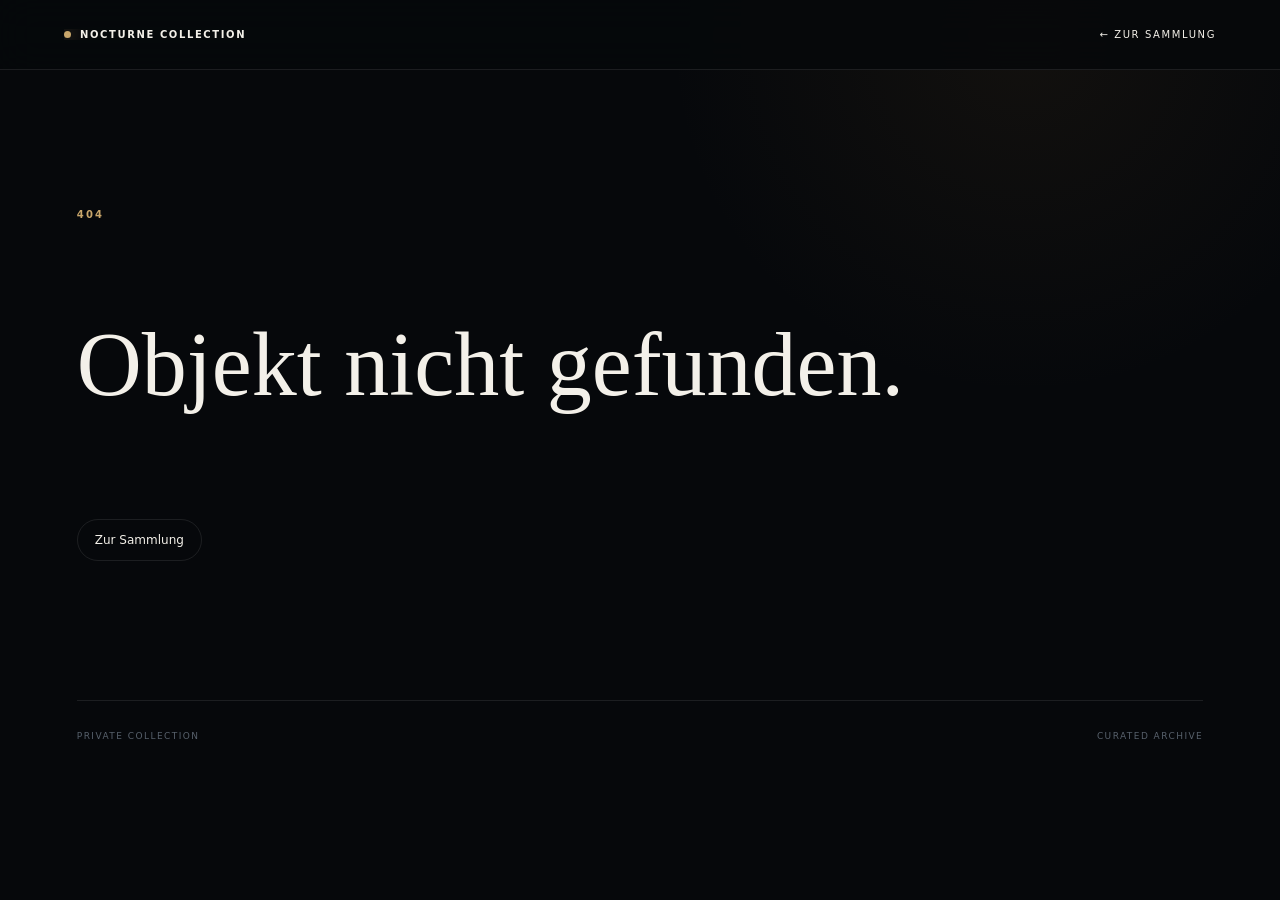
==== object.html @ ef15fbd9 "Add files via upload" ====
<!doctype html>
<html lang="de">
<head>
<meta charset="utf-8">
<meta name="viewport" content="width=device-width,initial-scale=1,viewport-fit=cover">
<title>Objekt — NOCTURNE</title>
<link rel="stylesheet" href="styles.css">
</head>
<body>
<header class="nav">
  <a class="brand" href="index.html"><i></i> NOCTURNE COLLECTION</a>
  <a href="index.html#collection">← ZUR SAMMLUNG</a>
</header>

<main id="objectPage" class="object-page"></main>

<footer>PRIVATE COLLECTION <span>CURATED ARCHIVE</span></footer>

<div id="lightbox" class="lightbox" hidden>
  <button id="lightboxClose" aria-label="Schließen">×</button>
  <button id="prevImage" class="lightbox-nav prev" aria-label="Vorheriges Bild">‹</button>
  <img id="lightboxImage" alt="">
  <button id="nextImage" class="lightbox-nav next" aria-label="Nächstes Bild">›</button>
</div>

<script src="collection.js"></script>
<script src="object.js"></script>
</body>
</html>
---- styles.css ----
*{box-sizing:border-box}
:root{--bg:#06080b;--panel:#0d1117;--text:#f3f0e9;--muted:#9099a4;--gold:#c8a66b;--line:rgba(255,255,255,.09)}
html,body{margin:0;width:100%;max-width:100%;overflow-x:hidden;background:var(--bg);color:var(--text);font-family:Inter,system-ui,-apple-system,'Segoe UI',sans-serif}
img{display:block;max-width:100%}a{color:inherit}body{background:radial-gradient(circle at 80% 5%,rgba(128,91,43,.10),transparent 28%),#06080b}
.nav{height:70px;width:100%;padding:0 clamp(14px,5vw,72px);display:flex;align-items:center;justify-content:space-between;gap:14px;border-bottom:1px solid var(--line);background:rgba(6,8,11,.88);backdrop-filter:blur(18px);position:sticky;top:0;z-index:30}
.nav a{text-decoration:none;font-size:10px;letter-spacing:.16em;white-space:nowrap;min-width:0}.brand{font-weight:700;display:flex;align-items:center;gap:9px;overflow:hidden;text-overflow:ellipsis}.brand i{width:7px;height:7px;border-radius:50%;background:var(--gold);box-shadow:0 0 18px var(--gold);flex:none}
.hero{min-height:76vh;padding:clamp(70px,11vw,150px) clamp(18px,7vw,110px);display:flex;flex-direction:column;justify-content:center;border-bottom:1px solid var(--line)}
.eyebrow{font-size:10px;letter-spacing:.22em;color:var(--gold);font-weight:700;margin:0 0 18px;text-transform:uppercase;overflow-wrap:anywhere}
h1,h2,h3{font-family:Georgia,'Times New Roman',serif;font-weight:500;overflow-wrap:anywhere;word-break:normal}
.hero h1{font-size:clamp(48px,10vw,132px);line-height:.84;letter-spacing:-.05em;margin:0;max-width:100%}.hero h1 span{color:transparent;-webkit-text-stroke:1px rgba(243,240,233,.5)}
.intro{font-size:clamp(15px,2vw,19px);line-height:1.75;color:#aab1b9;max-width:650px;margin:30px 0 0;overflow-wrap:anywhere}
.pill{align-self:flex-start;display:inline-block;margin-top:28px;border:1px solid var(--line);border-radius:999px;padding:13px 17px;text-decoration:none;font-size:12px;max-width:100%;overflow-wrap:anywhere}
.collection{padding:clamp(70px,9vw,120px) clamp(18px,6vw,90px)}
.section-title{max-width:1200px;margin:0 auto 30px;display:grid;grid-template-columns:minmax(0,1fr) minmax(260px,.6fr);gap:35px;align-items:end}.section-title h2{font-size:clamp(42px,6vw,78px);letter-spacing:-.04em;margin:0}.section-title>p{color:var(--muted);line-height:1.7;margin:0;min-width:0;overflow-wrap:anywhere}
.tools{max-width:1200px;margin:0 auto 28px;display:flex;justify-content:space-between;align-items:center;gap:15px;flex-wrap:wrap}.tools input{width:min(410px,100%);max-width:100%;min-width:0;background:var(--panel);border:1px solid var(--line);border-radius:13px;padding:14px;color:white;outline:none}
.filters{display:flex;gap:7px;flex-wrap:wrap;max-width:100%}.filter{border:1px solid var(--line);background:transparent;color:#a8b0ba;border-radius:999px;padding:9px 12px;font-size:11px;cursor:pointer}.filter.active{background:var(--text);color:#080a0d}
.grid{max-width:1200px;margin:auto;display:grid;grid-template-columns:repeat(3,minmax(0,1fr));gap:17px}.card{min-width:0;position:relative;background:linear-gradient(145deg,#10151c,#0b0f14);border:1px solid var(--line);border-radius:20px;overflow:hidden;transition:.25s}.card:hover{transform:translateY(-5px);border-color:rgba(200,166,107,.35)}
.card-hit{position:absolute;inset:0;z-index:4}.card-image{aspect-ratio:4/3;position:relative;background:radial-gradient(circle,rgba(200,166,107,.08),transparent 45%),#0a0e13;overflow:hidden}.card-image img{width:100%;height:100%;object-fit:cover}.image-fallback{display:none;position:absolute;inset:0;place-items:center;text-align:center;color:#505964;font-size:10px;letter-spacing:.13em;padding:20px;overflow-wrap:anywhere}.image-fallback small{letter-spacing:0;overflow-wrap:anywhere}.number{position:absolute;right:16px;top:10px;font:44px Georgia,serif;color:rgba(255,255,255,.07)}
.card-copy{padding:21px;min-width:0}.card-copy small{color:var(--gold);font-size:9px;letter-spacing:.13em;text-transform:uppercase}.card-copy h3{font-size:28px;margin:9px 0}.card-copy p{color:var(--muted);font-size:13px;line-height:1.65;overflow-wrap:anywhere}.open{border-top:1px solid var(--line);padding-top:15px;margin-top:18px;font-size:11px;display:flex;justify-content:space-between}.open b{color:var(--gold)}
.empty{max-width:1200px;margin:auto;color:var(--muted);padding:50px 0}footer{margin:0 clamp(18px,6vw,90px);padding:30px 0 42px;border-top:1px solid var(--line);display:flex;justify-content:space-between;gap:15px;color:#58616c;font-size:9px;letter-spacing:.16em;overflow-wrap:anywhere}
.object-page{padding:0 clamp(18px,6vw,90px)}.object-hero{max-width:1200px;margin:auto;padding:clamp(65px,9vw,120px) 0 55px;display:grid;grid-template-columns:minmax(0,1.15fr) minmax(260px,.65fr);gap:45px;align-items:end}.object-hero h1{font-size:clamp(48px,9vw,118px);line-height:.88;letter-spacing:-.05em;margin:0}.object-sub{color:var(--gold);font-size:14px;overflow-wrap:anywhere}.object-lead{color:#a9b1ba;line-height:1.8;font-size:16px;margin:0;overflow-wrap:anywhere}
.gallery{max-width:1200px;margin:auto;display:grid;grid-template-columns:2fr 1fr 1fr;gap:10px}.gallery-item{min-width:0;aspect-ratio:4/3;padding:0;border:1px solid var(--line);border-radius:15px;overflow:hidden;background:#0b0f14;position:relative;cursor:pointer}.gallery-item img{width:100%;height:100%;object-fit:cover}.gallery-item .image-fallback{display:none}
.facts{max-width:1200px;margin:55px auto;display:grid;grid-template-columns:repeat(3,minmax(0,1fr));border:1px solid var(--line);border-radius:17px;overflow:hidden}.facts div{min-width:0;padding:19px;background:var(--panel);border-right:1px solid var(--line);border-bottom:1px solid var(--line)}.facts small{display:block;color:var(--gold);font-size:8px;letter-spacing:.13em;text-transform:uppercase;margin-bottom:7px}.facts strong{font-size:13px;font-weight:500;overflow-wrap:anywhere}
.story{max-width:900px;margin:70px auto}.story article{padding:45px 0;border-top:1px solid var(--line)}.story h2{font-size:clamp(32px,5vw,54px);margin:0 0 22px}.story p{color:#aab2bc;line-height:1.9;font-size:15px;overflow-wrap:anywhere}
.sources{max-width:900px;margin:0 auto 100px;padding-top:35px;border-top:1px solid var(--line)}.sources a{display:block;padding:14px 0;border-bottom:1px solid var(--line);text-decoration:none;color:#b6bdc5;font-size:13px;overflow-wrap:anywhere}
.not-found{min-height:70vh;display:flex;flex-direction:column;justify-content:center}.not-found h1{font-size:clamp(45px,8vw,90px)}
.lightbox[hidden]{display:none}.lightbox{position:fixed;inset:0;z-index:100;background:rgba(0,0,0,.94);display:grid;place-items:center;padding:55px}.lightbox img{max-width:min(1100px,90vw);max-height:84vh;object-fit:contain}.lightbox button{position:absolute;border:0;background:rgba(255,255,255,.08);color:white;cursor:pointer}.lightbox #lightboxClose{right:20px;top:20px;width:42px;height:42px;border-radius:50%;font-size:25px}.lightbox-nav{top:50%;transform:translateY(-50%);width:45px;height:60px;border-radius:10px;font-size:32px}.lightbox-nav.prev{left:18px}.lightbox-nav.next{right:18px}.locked{overflow:hidden}
@media(max-width:850px){.section-title,.object-hero{grid-template-columns:1fr}.grid{grid-template-columns:repeat(2,minmax(0,1fr))}.gallery{grid-template-columns:1fr 1fr}.gallery-item:first-child{grid-column:1/-1}.facts{grid-template-columns:repeat(2,minmax(0,1fr))}}
@media(max-width:560px){.nav{padding:0 12px;gap:8px}.nav a{font-size:8px;letter-spacing:.08em}.brand{max-width:68%}.hero{padding-left:16px;padding-right:16px;min-height:68vh}.hero h1{font-size:clamp(46px,16vw,72px);line-height:.9;letter-spacing:-.045em}.collection{padding-left:12px;padding-right:12px}.section-title{gap:18px}.section-title>p{font-size:13px}.tools{align-items:stretch}.tools input{width:100%}.filters{flex-wrap:nowrap;overflow-x:auto;padding-bottom:4px}.filter{white-space:nowrap;flex:none}.grid{grid-template-columns:minmax(0,1fr)}.card-copy p{min-height:0}.object-page{padding:0 12px}.object-hero{gap:22px;padding-top:55px}.object-hero h1{font-size:clamp(44px,15vw,68px)}.gallery{grid-template-columns:minmax(0,1fr)}.gallery-item:first-child{grid-column:auto}.facts{grid-template-columns:minmax(0,1fr);margin:35px auto}.story{margin:45px auto}.story article{padding:35px 0}.lightbox{padding:55px 8px}.lightbox-nav{display:none}footer{margin:0 12px;flex-direction:column}}
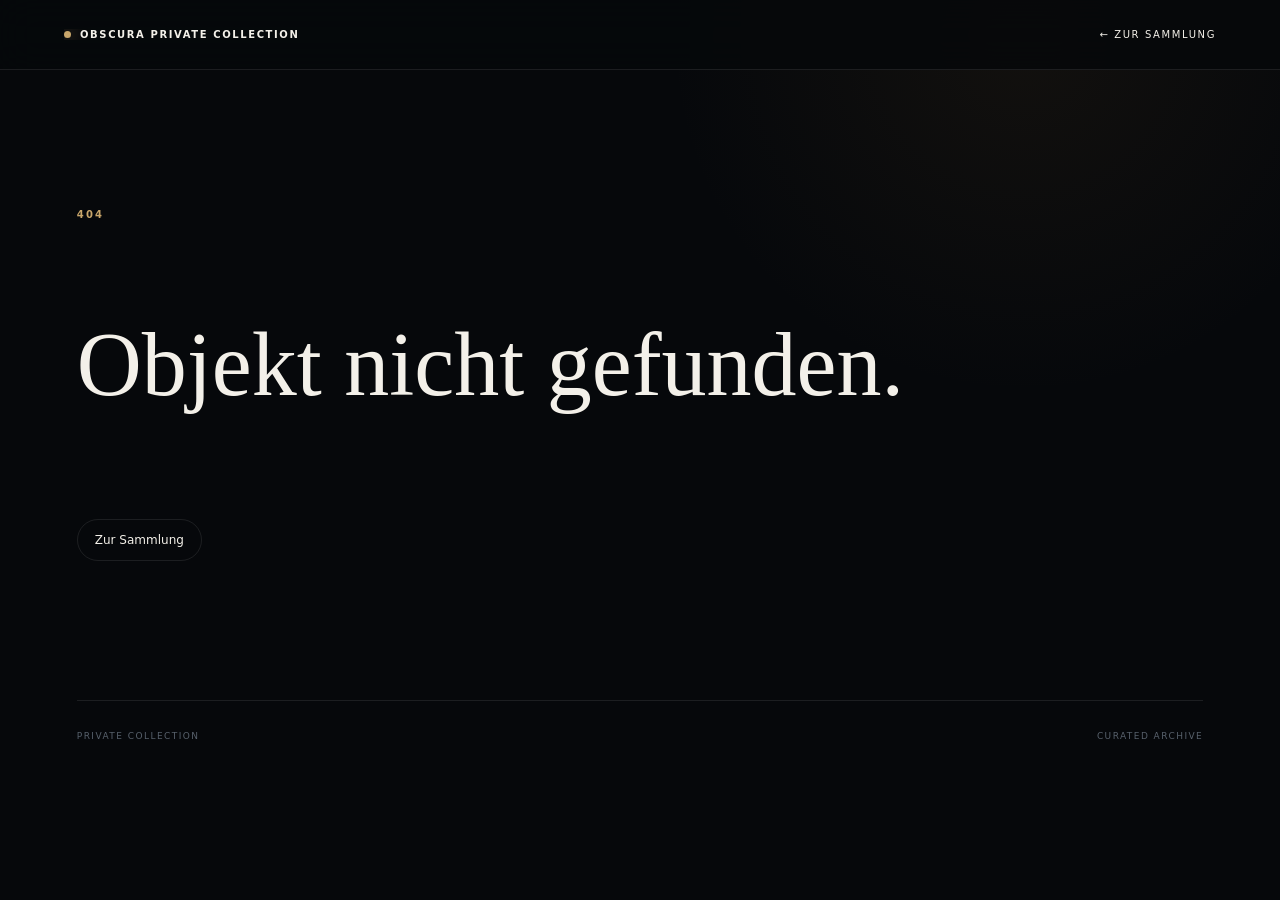
==== commit 411a574c: "Update object.html" ====
--- a/object.html
+++ b/object.html
@@ -3,12 +3,12 @@
 <head>
 <meta charset="utf-8">
 <meta name="viewport" content="width=device-width,initial-scale=1,viewport-fit=cover">
-<title>Objekt — NOCTURNE</title>
+<title>Objekt — OBSCURA</title>
 <link rel="stylesheet" href="styles.css">
 </head>
 <body>
 <header class="nav">
-  <a class="brand" href="index.html"><i></i> NOCTURNE COLLECTION</a>
+  <a class="brand" href="index.html"><i></i> OBSCURA PRIVATE COLLECTION</a>
   <a href="index.html#collection">← ZUR SAMMLUNG</a>
 </header>
 
--- a/styles.css
+++ b/styles.css
@@ -15,11 +15,11 @@
 .tools{max-width:1200px;margin:0 auto 28px;display:flex;justify-content:space-between;align-items:center;gap:15px;flex-wrap:wrap}.tools input{width:min(410px,100%);max-width:100%;min-width:0;background:var(--panel);border:1px solid var(--line);border-radius:13px;padding:14px;color:white;outline:none}
 .filters{display:flex;gap:7px;flex-wrap:wrap;max-width:100%}.filter{border:1px solid var(--line);background:transparent;color:#a8b0ba;border-radius:999px;padding:9px 12px;font-size:11px;cursor:pointer}.filter.active{background:var(--text);color:#080a0d}
 .grid{max-width:1200px;margin:auto;display:grid;grid-template-columns:repeat(3,minmax(0,1fr));gap:17px}.card{min-width:0;position:relative;background:linear-gradient(145deg,#10151c,#0b0f14);border:1px solid var(--line);border-radius:20px;overflow:hidden;transition:.25s}.card:hover{transform:translateY(-5px);border-color:rgba(200,166,107,.35)}
-.card-hit{position:absolute;inset:0;z-index:4}.card-image{aspect-ratio:4/3;position:relative;background:radial-gradient(circle,rgba(200,166,107,.08),transparent 45%),#0a0e13;overflow:hidden}.card-image img{width:100%;height:100%;object-fit:cover}.image-fallback{display:none;position:absolute;inset:0;place-items:center;text-align:center;color:#505964;font-size:10px;letter-spacing:.13em;padding:20px;overflow-wrap:anywhere}.image-fallback small{letter-spacing:0;overflow-wrap:anywhere}.number{position:absolute;right:16px;top:10px;font:44px Georgia,serif;color:rgba(255,255,255,.07)}
+.card-hit{position:absolute;inset:0;z-index:4}.card-image{position:relative;background:radial-gradient(circle,rgba(200,166,107,.08),transparent45%),#0a0e13;overflow:hidden;border-radius:20px 20px 0 0;}.card-imageimg{width:100%;height:auto;object-fit:contain;display:block;}.image-fallback{display:none;position:absolute;inset:0;place-items:center;text-align:center;color:#505964;font-size:10px;letter-spacing:.13em;padding:20px;overflow-wrap:anywhere}.image-fallback small{letter-spacing:0;overflow-wrap:anywhere}.number{position:absolute;right:16px;top:10px;font:44px Georgia,serif;color:rgba(255,255,255,.07)}
 .card-copy{padding:21px;min-width:0}.card-copy small{color:var(--gold);font-size:9px;letter-spacing:.13em;text-transform:uppercase}.card-copy h3{font-size:28px;margin:9px 0}.card-copy p{color:var(--muted);font-size:13px;line-height:1.65;overflow-wrap:anywhere}.open{border-top:1px solid var(--line);padding-top:15px;margin-top:18px;font-size:11px;display:flex;justify-content:space-between}.open b{color:var(--gold)}
 .empty{max-width:1200px;margin:auto;color:var(--muted);padding:50px 0}footer{margin:0 clamp(18px,6vw,90px);padding:30px 0 42px;border-top:1px solid var(--line);display:flex;justify-content:space-between;gap:15px;color:#58616c;font-size:9px;letter-spacing:.16em;overflow-wrap:anywhere}
 .object-page{padding:0 clamp(18px,6vw,90px)}.object-hero{max-width:1200px;margin:auto;padding:clamp(65px,9vw,120px) 0 55px;display:grid;grid-template-columns:minmax(0,1.15fr) minmax(260px,.65fr);gap:45px;align-items:end}.object-hero h1{font-size:clamp(48px,9vw,118px);line-height:.88;letter-spacing:-.05em;margin:0}.object-sub{color:var(--gold);font-size:14px;overflow-wrap:anywhere}.object-lead{color:#a9b1ba;line-height:1.8;font-size:16px;margin:0;overflow-wrap:anywhere}
-.gallery{max-width:1200px;margin:auto;display:grid;grid-template-columns:2fr 1fr 1fr;gap:10px}.gallery-item{min-width:0;aspect-ratio:4/3;padding:0;border:1px solid var(--line);border-radius:15px;overflow:hidden;background:#0b0f14;position:relative;cursor:pointer}.gallery-item img{width:100%;height:100%;object-fit:cover}.gallery-item .image-fallback{display:none}
+.gallery{max-width:1200px;margin:auto;display:grid;grid-template-columns:2fr 1fr 1fr;gap:10px}.gallery-item{min-width:0;padding:0;border:1px solid var(--line);border-radius:15px;overflow:hidden;background:#0b0f14;position:relative;cursor:pointer}.gallery-item img{width:100%;height:auto;object-fit:contain;display:block}.gallery-item .image-fallback{display:none}
 .facts{max-width:1200px;margin:55px auto;display:grid;grid-template-columns:repeat(3,minmax(0,1fr));border:1px solid var(--line);border-radius:17px;overflow:hidden}.facts div{min-width:0;padding:19px;background:var(--panel);border-right:1px solid var(--line);border-bottom:1px solid var(--line)}.facts small{display:block;color:var(--gold);font-size:8px;letter-spacing:.13em;text-transform:uppercase;margin-bottom:7px}.facts strong{font-size:13px;font-weight:500;overflow-wrap:anywhere}
 .story{max-width:900px;margin:70px auto}.story article{padding:45px 0;border-top:1px solid var(--line)}.story h2{font-size:clamp(32px,5vw,54px);margin:0 0 22px}.story p{color:#aab2bc;line-height:1.9;font-size:15px;overflow-wrap:anywhere}
 .sources{max-width:900px;margin:0 auto 100px;padding-top:35px;border-top:1px solid var(--line)}.sources a{display:block;padding:14px 0;border-bottom:1px solid var(--line);text-decoration:none;color:#b6bdc5;font-size:13px;overflow-wrap:anywhere}
